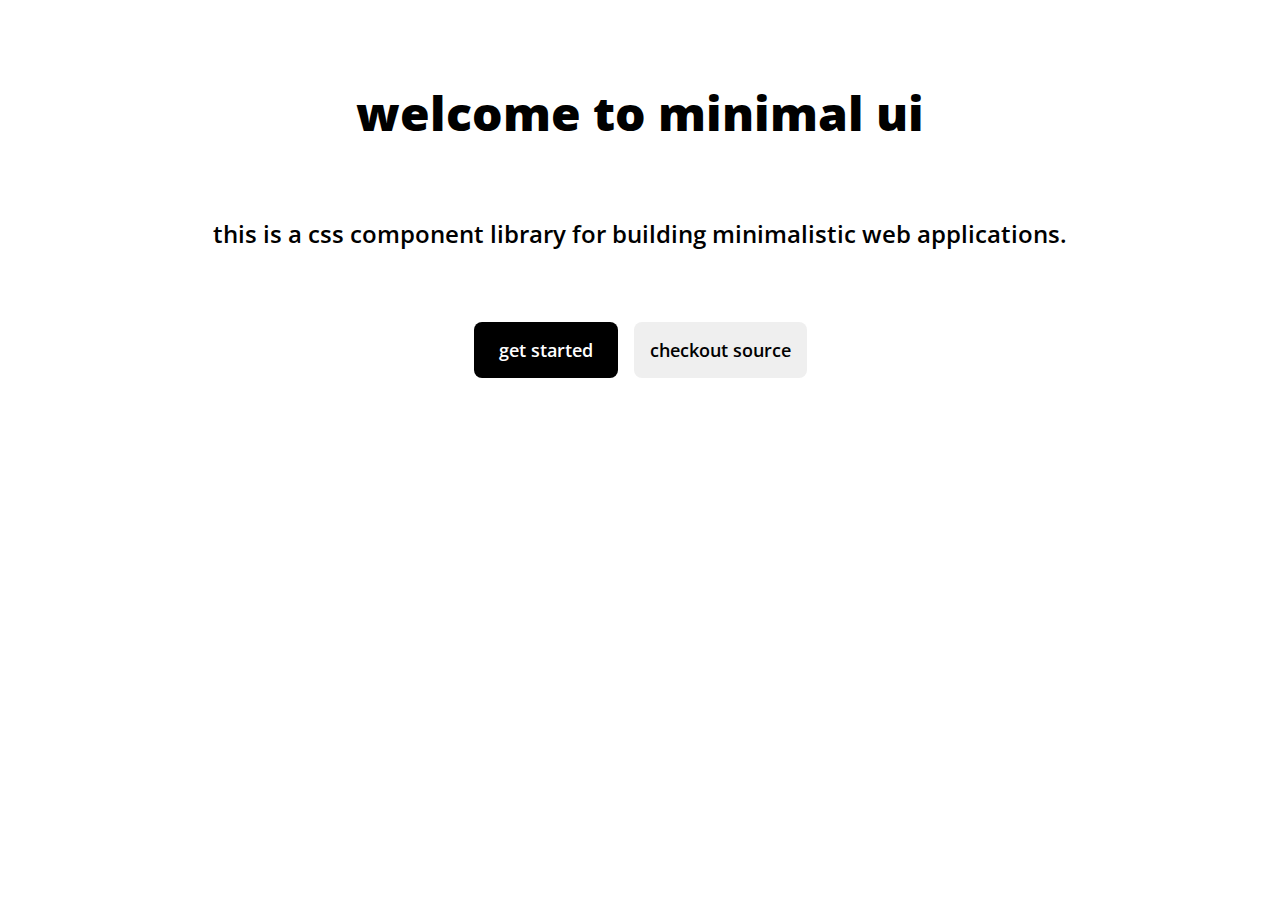
==== index.html @ 747f6b45 "feature: create component ui homepage" ====
<!DOCTYPE html>
<html lang="en">
  <head>
    <meta charset="UTF-8" />
    <meta http-equiv="X-UA-Compatible" content="IE=edge" />
    <meta name="viewport" content="width=device-width, initial-scale=1.0" />
    <title>minimal ui</title>
    <link rel="stylesheet" href="index.css" />
  </head>
  <body>
    <header>
      <h1>welcome to minimal ui</h1>
      <p>
        this is a css component library for building minimalistic web
        applications.
      </p>
    </header>

    <div class="cta-homepage">
      <button class="get-started">get started</button>
      <button class="source-code">checkout source</button>
    </div>

    <!-- <div class="side-bar">
        <p>Avatar</p>
        <p>Alert</p>
        <p>Badge</p>
    </div> -->
  </body>
</html>
---- index.css ----
@import url("http://fonts.googleapis.com/css?family=Open+Sans:400,300,600,700,800");

html,
body {
  margin: 0;
  scroll-behavior: smooth;
  font-family: "Open Sans", sans-serif;
}

input,
textarea,
button {
  font-family: inherit;
}

h1,
p {
  margin: 0;
}

header {
  display: flex;
  flex-direction: column;
  justify-content: center;
  align-items: center;
  margin-top: 3rem;
}

header h1 {
  font-size: 3rem;
  font-weight: 800;
  padding: 2rem;
}

header p {
  font-size: 1.5rem;
  font-weight: 600;
  padding: 2.5rem;
}

.cta-homepage {
  margin-top: 2rem;
  display: flex;
  justify-content: center;
  align-items: center;
  gap: 1rem;
}

.cta-homepage button {
  min-width: 9rem;
  border: none;
  padding: 1rem;
  border-radius: 0.5rem;
  font-weight: 600;
  font-size: 1.1rem;
}

.get-started {
  background-color: #000000;
  color: #ffffff;
}

/* .side-bar {
    padding: 1rem;
    display: flex;
    flex-direction: column;
    gap: 1rem;
} */
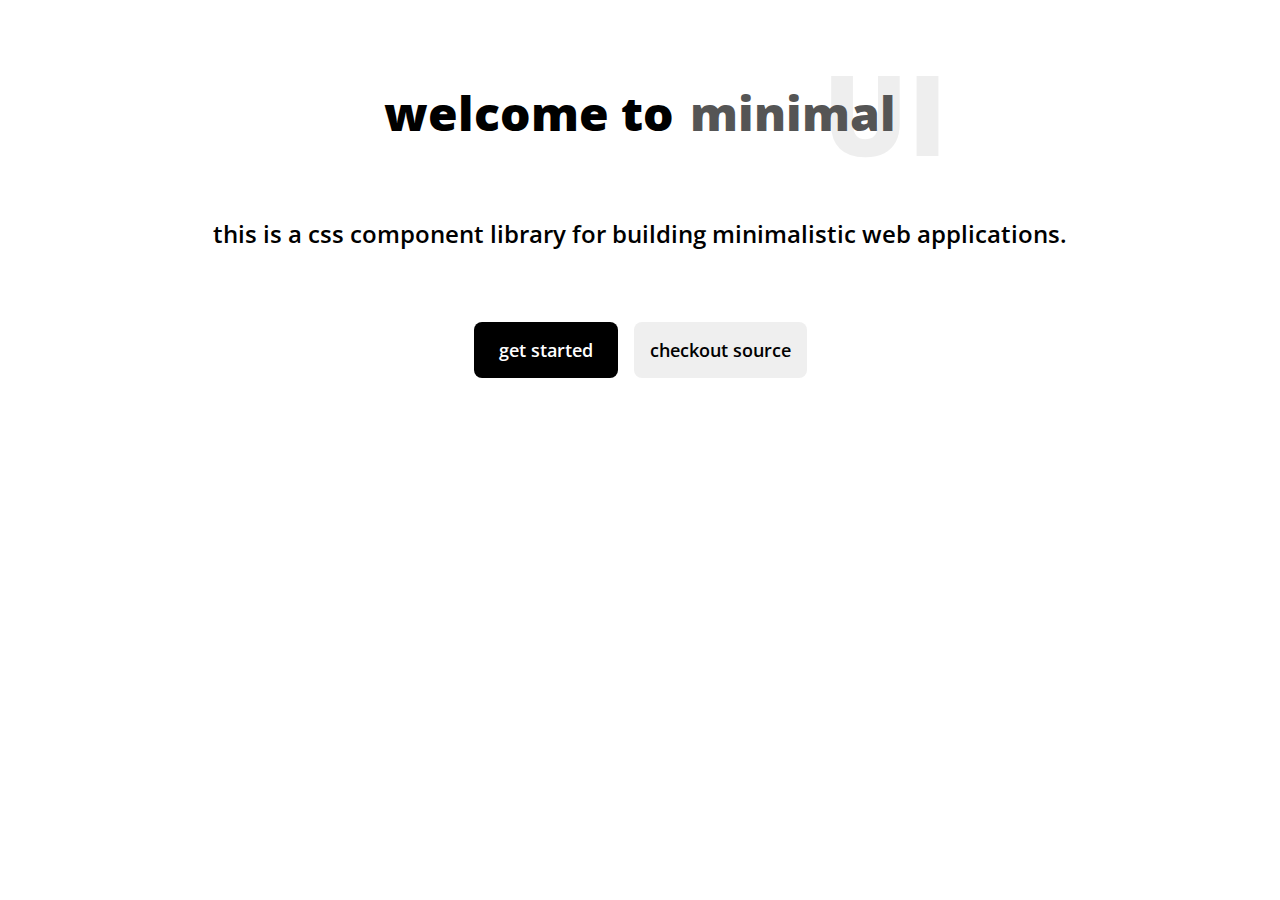
==== commit 77fd9b32: "feat: create installation page with side bar and a lot more" ====
--- a/index.html
+++ b/index.html
@@ -7,9 +7,19 @@
     <title>minimal ui</title>
     <link rel="stylesheet" href="index.css" />
   </head>
+
   <body>
     <header>
-      <h1>welcome to minimal ui</h1>
+      <div class="header-main">
+        <h1>welcome to</h1>
+        <div class="flex-row-align-v">
+          <h1 class="overlap">
+            minimal
+          </h1>
+          <h1 class="under">UI</h1>
+          </div>
+
+      </div>
       <p>
         this is a css component library for building minimalistic web
         applications.
@@ -17,14 +27,12 @@
     </header>
 
     <div class="cta-homepage">
-      <button class="get-started">get started</button>
-      <button class="source-code">checkout source</button>
+      <a href="/Components/install/install.html">
+        <button class="get-started">get started</button>
+      </a>
+      <a href="https://github.com/jsuryakt/minimal-ui" target="_blank">
+        <button class="source-code">checkout source</button>
+      </a>
     </div>
-
-    <!-- <div class="side-bar">
-        <p>Avatar</p>
-        <p>Alert</p>
-        <p>Badge</p>
-    </div> -->
   </body>
 </html>
--- a/index.css
+++ b/index.css
@@ -29,13 +29,40 @@
 header h1 {
   font-size: 3rem;
   font-weight: 800;
-  padding: 2rem;
 }
 
 header p {
   font-size: 1.5rem;
   font-weight: 600;
   padding: 2.5rem;
+}
+
+.header-main {
+  display: inline-flex;
+  padding: 2rem;
+  gap: 1rem;
+  position: relative;
+}
+
+.flex-row-align-v {
+  display: flex;
+  align-items: center;
+}
+
+.overlap {
+  position: relative;
+  font-size: 3rem;
+  font-weight: 800;
+  color: #555555;
+}
+
+.under {
+  color: #eeeeee;
+  right: -1.2rem;
+  font-size: 7rem;
+  font-weight: 900;
+  position: absolute;
+  z-index: -1;
 }
 
 .cta-homepage {
@@ -47,6 +74,7 @@
 }
 
 .cta-homepage button {
+  cursor: pointer;
   min-width: 9rem;
   border: none;
   padding: 1rem;
@@ -59,10 +87,3 @@
   background-color: #000000;
   color: #ffffff;
 }
-
-/* .side-bar {
-    padding: 1rem;
-    display: flex;
-    flex-direction: column;
-    gap: 1rem;
-} */
